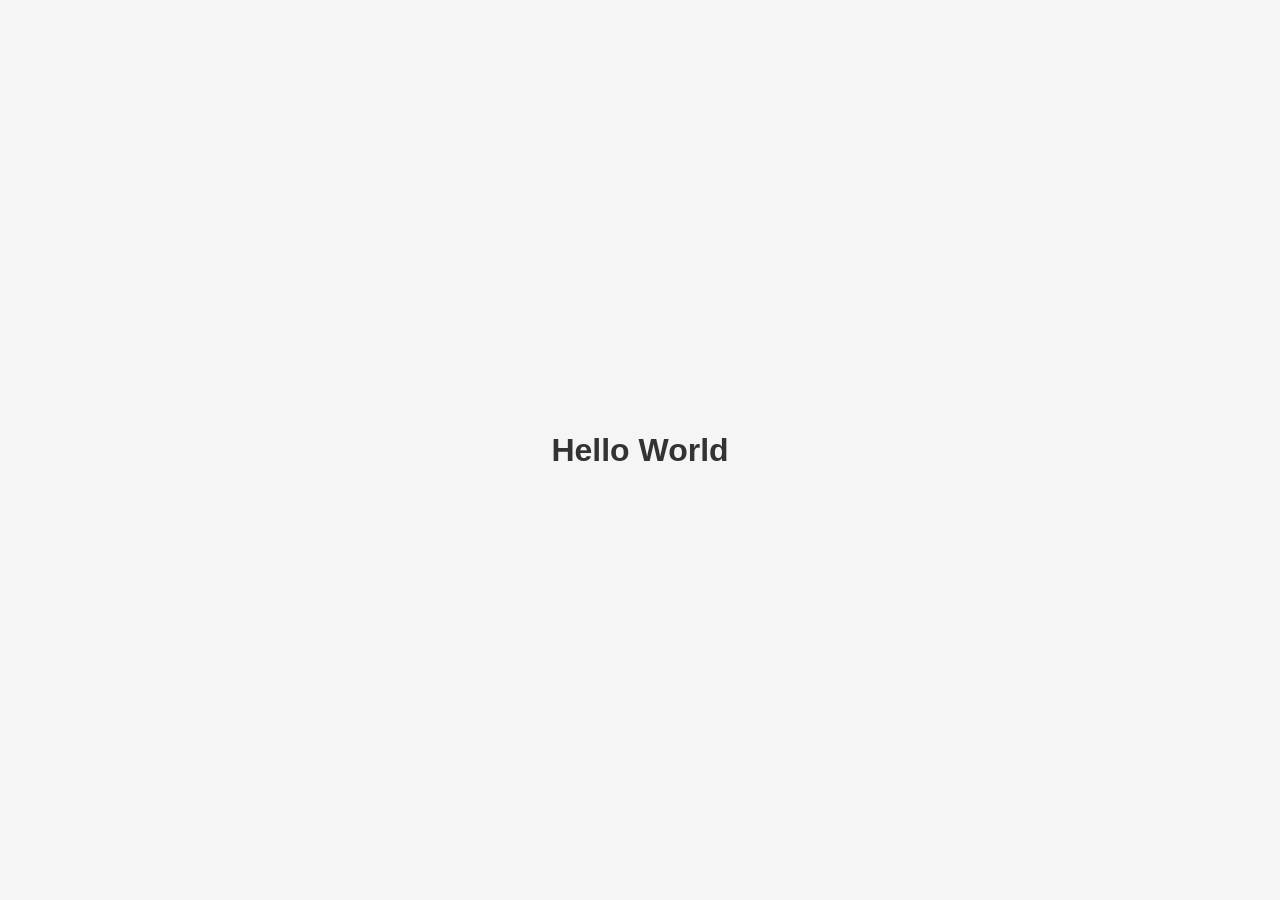
==== index.html @ 596d5c96 "Add initial HTML structure with Hello World" ====
<!DOCTYPE html>
<html lang="en">
<head>
    <meta charset="UTF-8">
    <meta name="viewport" content="width=device-width, initial-scale=1.0">
    <title>Hello World</title>
    <style>
        body {
            font-family: sans-serif;
            display: flex;
            justify-content: center;
            align-items: center;
            height: 100vh;
            margin: 0;
            background: #f5f5f5;
        }
        h1 {
            color: #333;
        }
    </style>
</head>
<body>
    <h1>Hello World</h1>
</body>
</html>
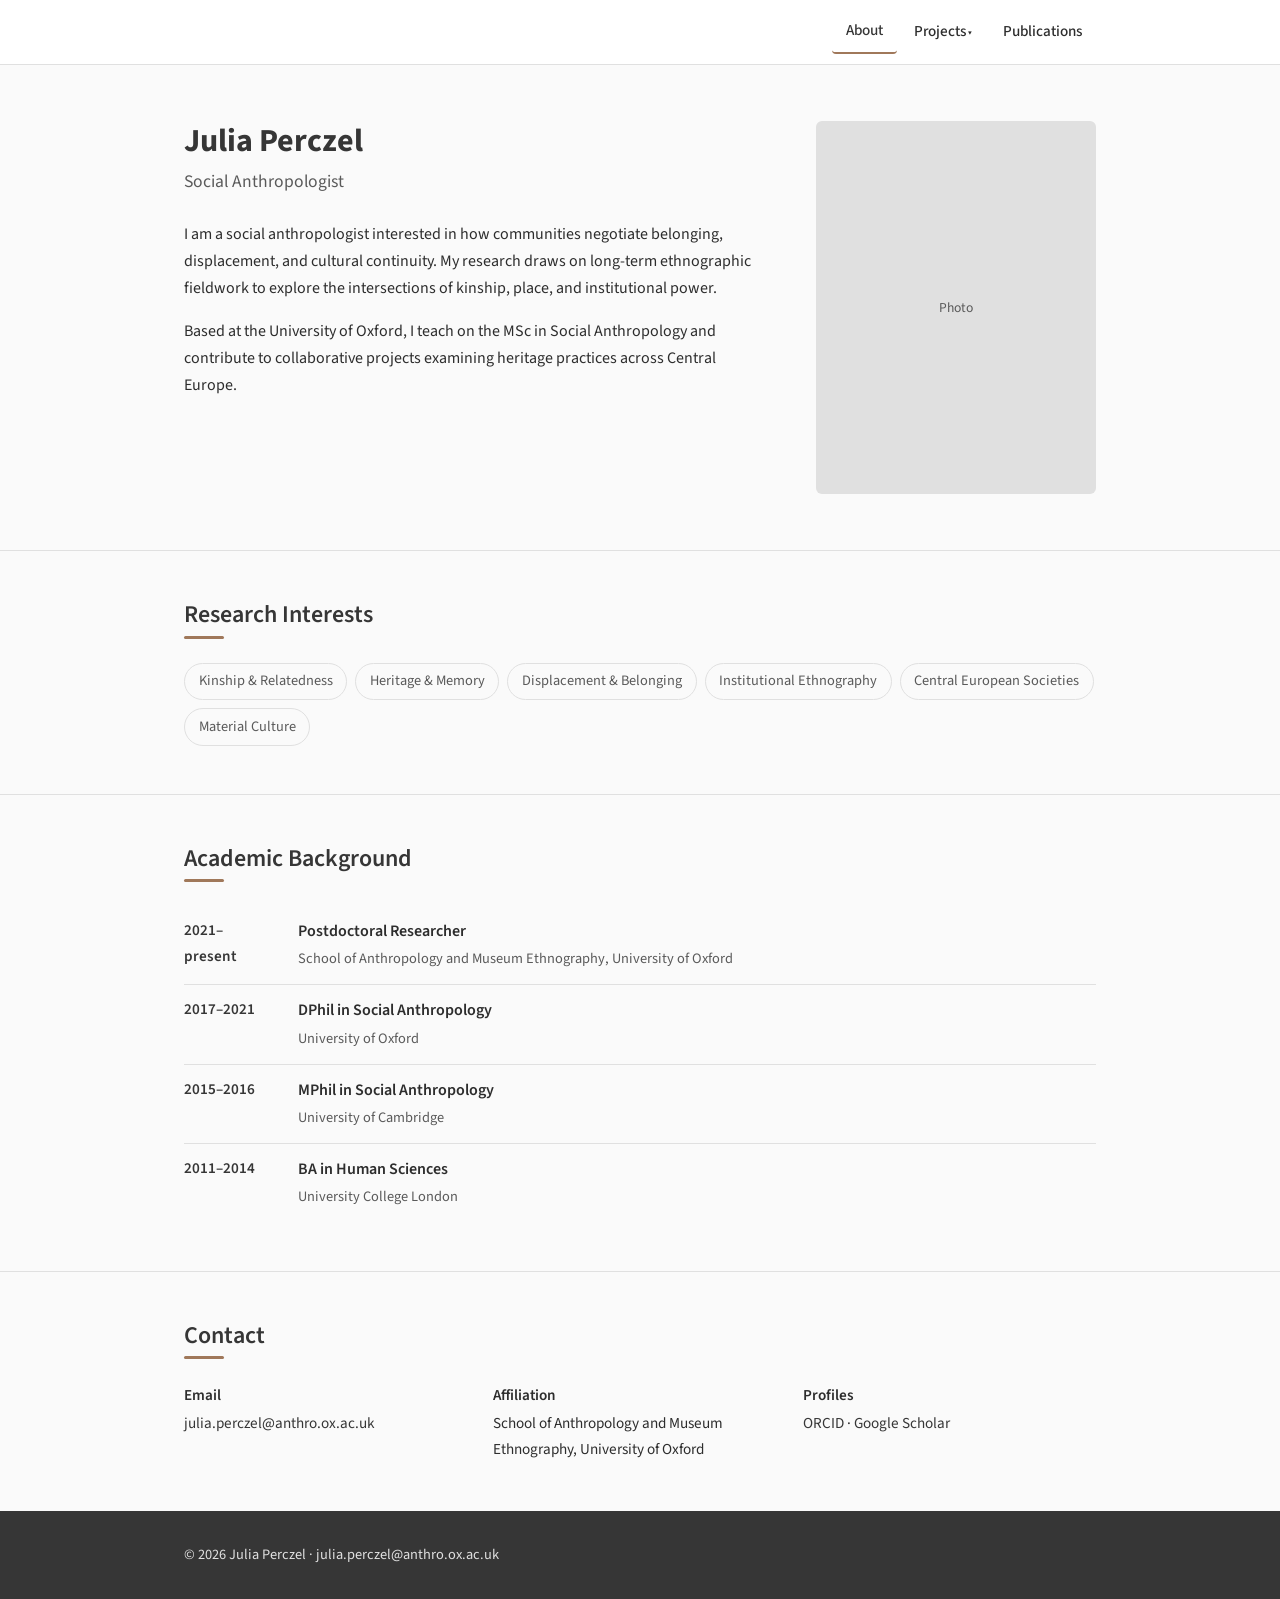
==== commit 2fcef612: "Initial site pages, styling, and placeholder content" ====
--- a/index.html
+++ b/index.html
@@ -1,25 +1,149 @@
 <!DOCTYPE html>
 <html lang="en">
 <head>
-    <meta charset="UTF-8">
-    <meta name="viewport" content="width=device-width, initial-scale=1.0">
-    <title>Hello World</title>
-    <style>
-        body {
-            font-family: sans-serif;
-            display: flex;
-            justify-content: center;
-            align-items: center;
-            height: 100vh;
-            margin: 0;
-            background: #f5f5f5;
-        }
-        h1 {
-            color: #333;
-        }
-    </style>
+  <meta charset="UTF-8">
+  <meta name="viewport" content="width=device-width, initial-scale=1.0">
+  <title>Julia Perczel — Anthropologist</title>
+  <link rel="preconnect" href="https://fonts.googleapis.com">
+  <link rel="preconnect" href="https://fonts.gstatic.com" crossorigin>
+  <link href="https://fonts.googleapis.com/css2?family=Source+Sans+3:wght@400;500;600;700&display=swap" rel="stylesheet">
+  <link rel="stylesheet" href="css/style.css">
 </head>
 <body>
-    <h1>Hello World</h1>
+
+  <!-- Header -->
+  <header class="site-header">
+    <div class="container">
+      <button class="menu-toggle" aria-label="Toggle navigation" aria-expanded="false">
+        <span></span><span></span><span></span>
+      </button>
+      <nav>
+        <ul class="nav-list" id="nav-list">
+          <li><a href="index.html" class="active">About</a></li>
+          <li class="dropdown">
+            <a href="#" class="dropdown-toggle">Projects</a>
+            <ul class="dropdown-menu">
+              <li><a href="project-i.html">Project I</a></li>
+              <li><a href="project-ii.html">Project II</a></li>
+            </ul>
+          </li>
+          <li><a href="publications.html">Publications</a></li>
+        </ul>
+      </nav>
+    </div>
+  </header>
+
+  <main>
+    <!-- Hero -->
+    <section class="hero">
+      <div class="container">
+        <div class="hero-grid">
+          <div>
+            <h1>Julia Perczel</h1>
+            <p class="subtitle">Social Anthropologist</p>
+            <p>I am a social anthropologist interested in how communities negotiate belonging, displacement, and cultural continuity. My research draws on long-term ethnographic fieldwork to explore the intersections of kinship, place, and institutional power.</p>
+            <p>Based at the University of Oxford, I teach on the MSc in Social Anthropology and contribute to collaborative projects examining heritage practices across Central Europe.</p>
+          </div>
+          <div>
+            <div class="headshot-placeholder">Photo</div>
+          </div>
+        </div>
+      </div>
+    </section>
+
+    <!-- Research Interests -->
+    <section>
+      <div class="container">
+        <h2 class="section-heading">Research Interests</h2>
+        <ul class="interests-list">
+          <li>Kinship &amp; Relatedness</li>
+          <li>Heritage &amp; Memory</li>
+          <li>Displacement &amp; Belonging</li>
+          <li>Institutional Ethnography</li>
+          <li>Central European Societies</li>
+          <li>Material Culture</li>
+        </ul>
+      </div>
+    </section>
+
+    <!-- Academic Background -->
+    <section>
+      <div class="container">
+        <h2 class="section-heading">Academic Background</h2>
+        <div class="timeline">
+          <div class="timeline-entry">
+            <div class="timeline-year">2021–present</div>
+            <div class="timeline-desc">
+              <strong>Postdoctoral Researcher</strong>
+              <span>School of Anthropology and Museum Ethnography, University of Oxford</span>
+            </div>
+          </div>
+          <div class="timeline-entry">
+            <div class="timeline-year">2017–2021</div>
+            <div class="timeline-desc">
+              <strong>DPhil in Social Anthropology</strong>
+              <span>University of Oxford</span>
+            </div>
+          </div>
+          <div class="timeline-entry">
+            <div class="timeline-year">2015–2016</div>
+            <div class="timeline-desc">
+              <strong>MPhil in Social Anthropology</strong>
+              <span>University of Cambridge</span>
+            </div>
+          </div>
+          <div class="timeline-entry">
+            <div class="timeline-year">2011–2014</div>
+            <div class="timeline-desc">
+              <strong>BA in Human Sciences</strong>
+              <span>University College London</span>
+            </div>
+          </div>
+        </div>
+      </div>
+    </section>
+
+    <!-- Contact -->
+    <section>
+      <div class="container">
+        <h2 class="section-heading">Contact</h2>
+        <div class="contact-grid">
+          <div class="contact-item">
+            <strong>Email</strong>
+            <a href="mailto:julia.perczel@anthro.ox.ac.uk">julia.perczel@anthro.ox.ac.uk</a>
+          </div>
+          <div class="contact-item">
+            <strong>Affiliation</strong>
+            School of Anthropology and Museum Ethnography, University of Oxford
+          </div>
+          <div class="contact-item">
+            <strong>Profiles</strong>
+            <a href="#">ORCID</a> · <a href="#">Google Scholar</a>
+          </div>
+        </div>
+      </div>
+    </section>
+  </main>
+
+  <!-- Footer -->
+  <footer class="site-footer">
+    <div class="container">
+      <div class="footer-inner">
+        <span>&copy; 2026 Julia Perczel · <a href="mailto:julia.perczel@anthro.ox.ac.uk">julia.perczel@anthro.ox.ac.uk</a></span>
+      </div>
+    </div>
+  </footer>
+
+  <script>
+    (function () {
+      var btn = document.querySelector('.menu-toggle');
+      var nav = document.getElementById('nav-list');
+      btn.addEventListener('click', function () {
+        var open = nav.classList.toggle('open');
+        btn.setAttribute('aria-expanded', open);
+      });
+    })();
+  </script>
+
 </body>
 </html>
--- a/css/style.css
+++ b/css/style.css
@@ -0,0 +1,467 @@
+/* ── Custom Properties ── */
+:root {
+  --primary: #363636;
+  --primary-hover: #555555;
+  --accent: #A0785A;
+  --bg: #FAFAFA;
+  --surface: #FFFFFF;
+  --text: #2D2D2D;
+  --text-secondary: #5A5A5A;
+  --border: #E0E0E0;
+  --max-width: 960px;
+}
+
+/* ── Reset ── */
+*, *::before, *::after {
+  box-sizing: border-box;
+  margin: 0;
+  padding: 0;
+}
+
+/* ── Typography ── */
+html {
+  font-size: 16px;
+  scroll-behavior: smooth;
+}
+
+body {
+  font-family: 'Source Sans 3', 'Source Sans Pro', -apple-system, BlinkMacSystemFont, 'Segoe UI', Roboto, sans-serif;
+  font-weight: 400;
+  line-height: 1.7;
+  color: var(--text);
+  background: var(--bg);
+  min-height: 100vh;
+  display: flex;
+  flex-direction: column;
+}
+
+h1, h2, h3 {
+  line-height: 1.3;
+  color: var(--primary);
+}
+
+h1 { font-size: 2rem; font-weight: 700; }
+h2 { font-size: 1.5rem; font-weight: 600; margin-bottom: 1rem; }
+h3 { font-size: 1.15rem; font-weight: 600; }
+
+p { margin-bottom: 1rem; }
+
+a {
+  color: var(--primary);
+  text-decoration: none;
+  transition: color 0.2s;
+}
+
+a:hover { color: var(--primary-hover); }
+
+/* ── Layout ── */
+.container {
+  max-width: var(--max-width);
+  margin: 0 auto;
+  padding: 0 1.5rem;
+  width: 100%;
+}
+
+main {
+  flex: 1;
+}
+
+section {
+  padding: 3rem 0;
+}
+
+section + section {
+  border-top: 1px solid var(--border);
+}
+
+/* ── Header / Navbar ── */
+.site-header {
+  position: sticky;
+  top: 0;
+  z-index: 100;
+  background: var(--surface);
+  border-bottom: 1px solid var(--border);
+}
+
+.site-header .container {
+  display: flex;
+  align-items: center;
+  justify-content: space-between;
+  gap: 2rem;
+  height: 64px;
+}
+
+.site-title {
+  font-size: 1.15rem;
+  font-weight: 700;
+  color: var(--primary);
+  text-decoration: none;
+}
+
+.site-title:hover { color: var(--primary-hover); }
+
+.site-header nav {
+  margin-left: auto;
+}
+
+.nav-list {
+  list-style: none;
+  display: flex;
+  align-items: center;
+  gap: 0.25rem;
+}
+
+.nav-list a {
+  display: block;
+  padding: 0.5rem 0.85rem;
+  font-weight: 500;
+  font-size: 0.95rem;
+  color: var(--text);
+  border-radius: 4px;
+  transition: background 0.2s, color 0.2s;
+}
+
+.nav-list a:hover,
+.nav-list a:focus {
+  background: var(--bg);
+  color: var(--primary);
+}
+
+.nav-list a.active {
+  color: var(--primary);
+  border-bottom: 2px solid var(--accent);
+}
+
+/* Dropdown */
+.dropdown {
+  position: relative;
+}
+
+.dropdown-toggle {
+  cursor: pointer;
+}
+
+.dropdown-toggle::after {
+  content: ' \25BE';
+  font-size: 0.75rem;
+}
+
+.dropdown-menu {
+  display: none;
+  position: absolute;
+  top: 100%;
+  left: 0;
+  background: var(--surface);
+  border: 1px solid var(--border);
+  border-radius: 4px;
+  min-width: 180px;
+  box-shadow: 0 4px 12px rgba(0,0,0,0.08);
+  list-style: none;
+  padding: 0.35rem 0;
+  z-index: 200;
+}
+
+.dropdown-menu a {
+  padding: 0.45rem 1rem;
+  font-size: 0.9rem;
+}
+
+.dropdown:hover .dropdown-menu,
+.dropdown:focus-within .dropdown-menu {
+  display: block;
+}
+
+/* Hamburger */
+.menu-toggle {
+  display: none;
+  background: none;
+  border: none;
+  cursor: pointer;
+  padding: 0.5rem;
+}
+
+.menu-toggle span {
+  display: block;
+  width: 22px;
+  height: 2px;
+  background: var(--primary);
+  margin: 5px 0;
+  transition: transform 0.2s, opacity 0.2s;
+}
+
+/* ── Footer ── */
+.site-footer {
+  background: var(--primary);
+  color: #E0E0E0;
+  padding: 2rem 0;
+  font-size: 0.9rem;
+  margin-top: auto;
+}
+
+.site-footer a {
+  color: #E0E0E0;
+}
+
+.site-footer a:hover {
+  color: var(--accent);
+}
+
+.footer-inner {
+  display: flex;
+  justify-content: space-between;
+  align-items: center;
+  flex-wrap: wrap;
+  gap: 0.5rem;
+}
+
+/* ── Hero ── */
+.hero {
+  padding: 3.5rem 0;
+}
+
+.hero-grid {
+  display: grid;
+  grid-template-columns: 1fr 280px;
+  gap: 3rem;
+  align-items: start;
+}
+
+.hero h1 {
+  margin-bottom: 0.25rem;
+}
+
+.hero .subtitle {
+  font-size: 1.1rem;
+  color: var(--text-secondary);
+  margin-bottom: 1.5rem;
+}
+
+.headshot-placeholder {
+  width: 100%;
+  aspect-ratio: 3 / 4;
+  background: var(--border);
+  border-radius: 6px;
+  display: flex;
+  align-items: center;
+  justify-content: center;
+  color: var(--text-secondary);
+  font-size: 0.85rem;
+}
+
+/* ── Section heading underline ── */
+.section-heading {
+  position: relative;
+  padding-bottom: 0.5rem;
+  margin-bottom: 1.5rem;
+}
+
+.section-heading::after {
+  content: '';
+  position: absolute;
+  left: 0;
+  bottom: 0;
+  width: 40px;
+  height: 3px;
+  background: var(--accent);
+  border-radius: 2px;
+}
+
+/* ── Research Interests ── */
+.interests-list {
+  list-style: none;
+  display: flex;
+  flex-wrap: wrap;
+  gap: 0.5rem;
+}
+
+.interests-list li {
+  background: var(--bg);
+  border: 1px solid var(--border);
+  padding: 0.35rem 0.85rem;
+  border-radius: 20px;
+  font-size: 0.9rem;
+  color: var(--text-secondary);
+}
+
+/* ── CV Timeline ── */
+.timeline-entry {
+  display: flex;
+  gap: 1.5rem;
+  padding: 0.75rem 0;
+}
+
+.timeline-entry + .timeline-entry {
+  border-top: 1px solid var(--border);
+}
+
+.timeline-year {
+  flex: 0 0 90px;
+  font-weight: 600;
+  color: var(--primary);
+  font-size: 0.95rem;
+}
+
+.timeline-desc {
+  flex: 1;
+}
+
+.timeline-desc strong {
+  display: block;
+  font-weight: 600;
+}
+
+.timeline-desc span {
+  color: var(--text-secondary);
+  font-size: 0.9rem;
+}
+
+/* ── Contact ── */
+.contact-grid {
+  display: grid;
+  grid-template-columns: repeat(auto-fit, minmax(200px, 1fr));
+  gap: 1rem;
+}
+
+.contact-item {
+  font-size: 0.95rem;
+}
+
+.contact-item strong {
+  display: block;
+  font-weight: 600;
+  margin-bottom: 0.15rem;
+}
+
+/* ── Project Pages ── */
+.page-header {
+  padding: 3rem 0 1.5rem;
+}
+
+.page-header h1 {
+  margin-bottom: 0.25rem;
+}
+
+.page-header .subtitle {
+  color: var(--text-secondary);
+  font-size: 1.1rem;
+}
+
+.detail-cards {
+  display: grid;
+  grid-template-columns: repeat(auto-fit, minmax(200px, 1fr));
+  gap: 1rem;
+  margin: 2rem 0;
+}
+
+.detail-card {
+  background: var(--surface);
+  border: 1px solid var(--border);
+  border-radius: 6px;
+  padding: 1.25rem;
+}
+
+.detail-card strong {
+  display: block;
+  font-weight: 600;
+  color: var(--primary);
+  margin-bottom: 0.25rem;
+  font-size: 0.85rem;
+  text-transform: uppercase;
+  letter-spacing: 0.03em;
+}
+
+/* ── Publications ── */
+.pub-group + .pub-group {
+  margin-top: 2.5rem;
+}
+
+.pub-entry {
+  padding: 1rem 0;
+}
+
+.pub-entry + .pub-entry {
+  border-top: 1px solid var(--border);
+}
+
+.pub-entry .authors {
+  font-size: 0.95rem;
+  margin-bottom: 0.15rem;
+}
+
+.pub-entry .authors .highlight {
+  font-weight: 700;
+}
+
+.pub-entry .pub-title {
+  font-weight: 600;
+  margin-bottom: 0.15rem;
+}
+
+.pub-entry .pub-venue {
+  color: var(--text-secondary);
+  font-size: 0.9rem;
+  font-style: italic;
+}
+
+.pub-entry .pub-doi {
+  font-size: 0.85rem;
+  margin-top: 0.25rem;
+}
+
+.pub-entry .pub-doi a {
+  color: var(--primary);
+  text-decoration: underline;
+}
+
+/* ── Responsive ── */
+@media (max-width: 768px) {
+  .menu-toggle { display: block; margin-left: auto; }
+
+  .nav-list {
+    display: none;
+    flex-direction: column;
+    position: absolute;
+    top: 64px;
+    left: 0;
+    right: 0;
+    background: var(--surface);
+    border-bottom: 1px solid var(--border);
+    padding: 0.5rem 1rem;
+    box-shadow: 0 4px 12px rgba(0,0,0,0.06);
+    align-items: stretch;
+  }
+
+  .nav-list.open { display: flex; }
+
+  .nav-list a { padding: 0.6rem 0; }
+
+  .dropdown-menu {
+    position: static;
+    box-shadow: none;
+    border: none;
+    padding-left: 1rem;
+    display: block;
+  }
+
+  .dropdown-toggle::after { display: none; }
+
+  .hero-grid {
+    grid-template-columns: 1fr;
+  }
+
+  .headshot-placeholder {
+    max-width: 220px;
+  }
+
+  .timeline-entry {
+    flex-direction: column;
+    gap: 0.25rem;
+  }
+
+  .timeline-year { flex: none; }
+
+  .footer-inner {
+    flex-direction: column;
+    text-align: center;
+  }
+}
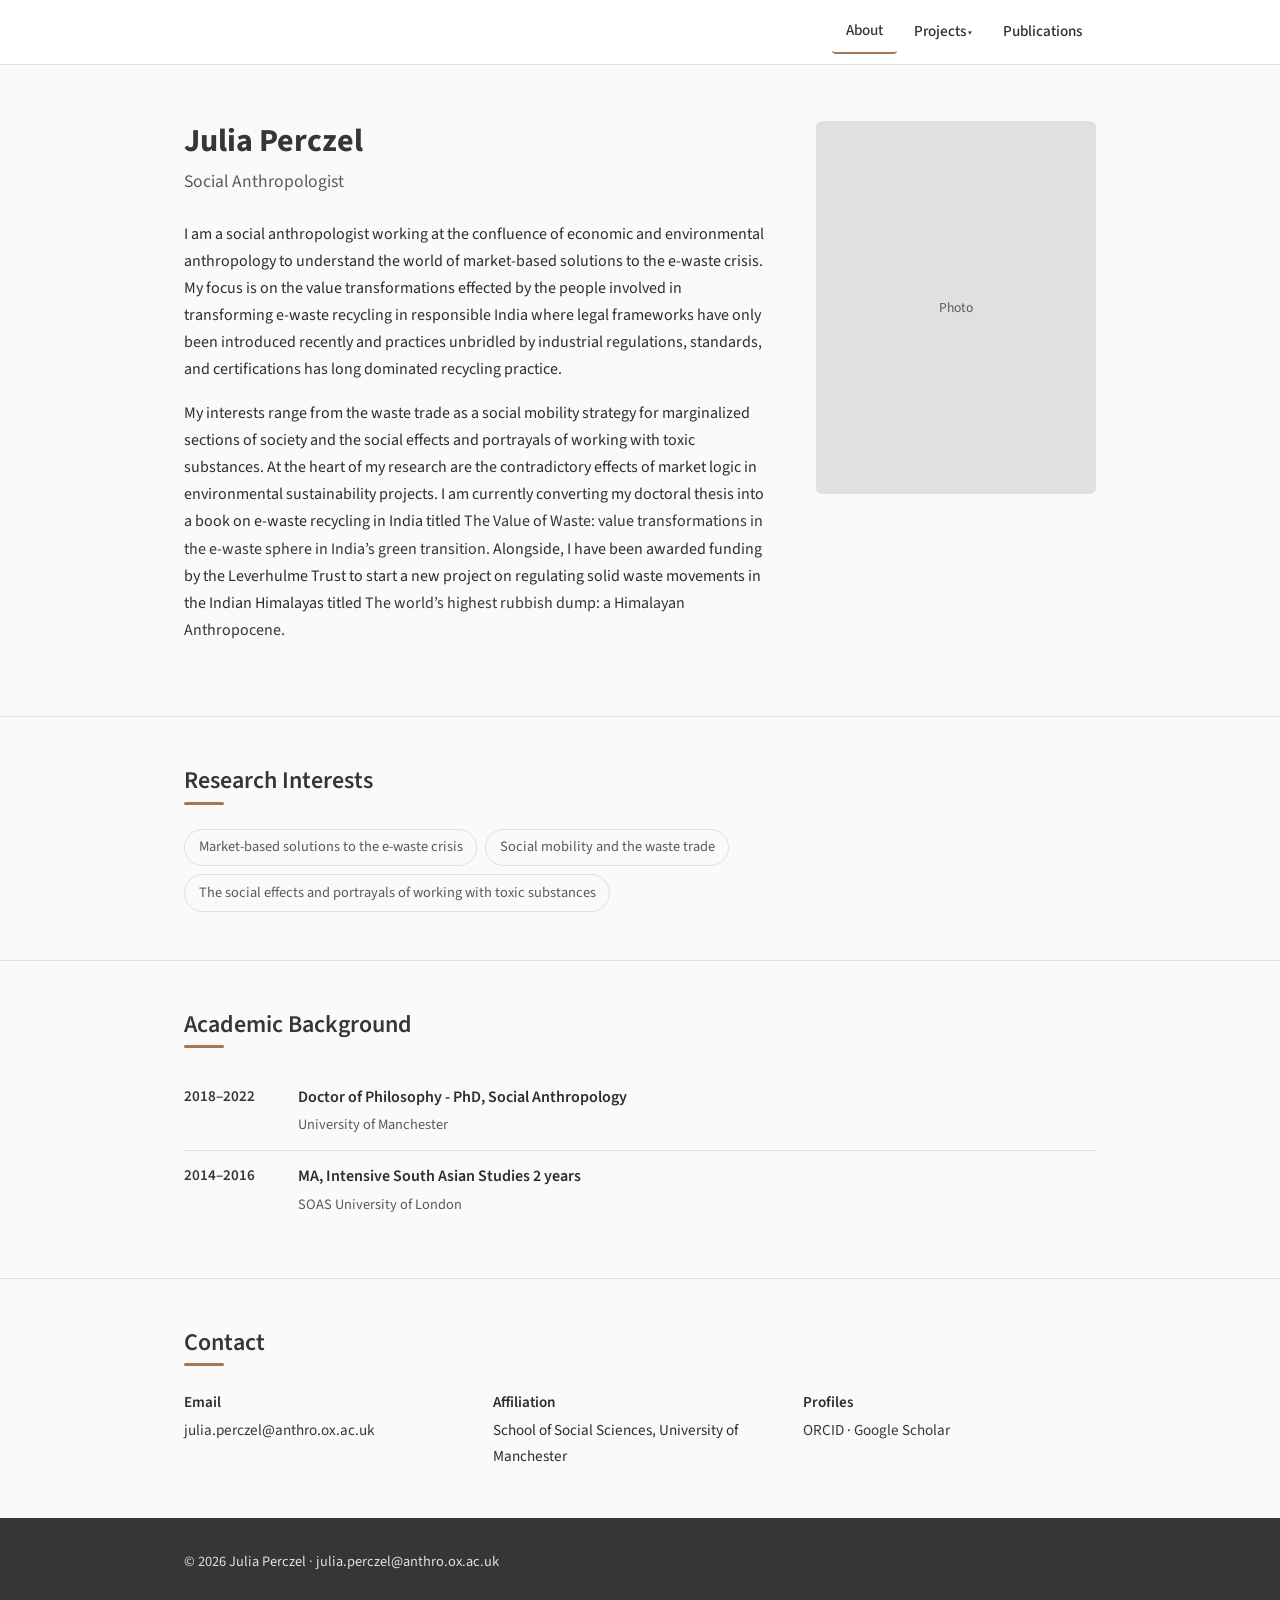
==== commit 973ff6fc: "Update bio details, add e-waste page" ====
--- a/index.html
+++ b/index.html
@@ -1,14 +1,17 @@
 <!DOCTYPE html>
 <html lang="en">
+
 <head>
   <meta charset="UTF-8">
   <meta name="viewport" content="width=device-width, initial-scale=1.0">
-  <title>Julia Perczel — Anthropologist</title>
+  <title>About — Julia Perczel</title>
   <link rel="preconnect" href="https://fonts.googleapis.com">
   <link rel="preconnect" href="https://fonts.gstatic.com" crossorigin>
-  <link href="https://fonts.googleapis.com/css2?family=Source+Sans+3:wght@400;500;600;700&display=swap" rel="stylesheet">
+  <link href="https://fonts.googleapis.com/css2?family=Source+Sans+3:wght@400;500;600;700&display=swap"
+    rel="stylesheet">
   <link rel="stylesheet" href="css/style.css">
 </head>
+
 <body>
 
   <!-- Header -->
@@ -23,8 +26,8 @@
           <li class="dropdown">
             <a href="#" class="dropdown-toggle">Projects</a>
             <ul class="dropdown-menu">
-              <li><a href="project-i.html">Project I</a></li>
-              <li><a href="project-ii.html">Project II</a></li>
+              <li><a href="e-waste.html">E-Waste</a></li>
+              <li><a href="himalayan-waste.html">Himalayan Waste</a></li>
             </ul>
           </li>
           <li><a href="publications.html">Publications</a></li>
@@ -41,8 +44,24 @@
           <div>
             <h1>Julia Perczel</h1>
             <p class="subtitle">Social Anthropologist</p>
-            <p>I am a social anthropologist interested in how communities negotiate belonging, displacement, and cultural continuity. My research draws on long-term ethnographic fieldwork to explore the intersections of kinship, place, and institutional power.</p>
-            <p>Based at the University of Oxford, I teach on the MSc in Social Anthropology and contribute to collaborative projects examining heritage practices across Central Europe.</p>
+            <p>I am a social anthropologist working at the confluence of economic and environmental anthropology to
+              understand the world of market-based solutions to the e-waste crisis. My focus is on the value
+              transformations effected by the people involved in transforming e-waste recycling in responsible India
+              where legal frameworks have only been introduced recently and practices unbridled by industrial
+              regulations, standards, and certifications has long dominated recycling practice.</p>
+            <p>My interests range from the waste trade as a social mobility
+              strategy for marginalized sections of society and the social
+              effects and portrayals of working with toxic substances. At the
+              heart of my research are the contradictory effects of market logic
+              in environmental sustainability projects. I am currently converting
+              my doctoral thesis into a book on e-waste recycling in India titled
+              <a href="e-waste.html">The Value of Waste: value transformations in the e-waste sphere
+                in India’s green transition</a>. Alongside, I have been awarded funding
+              by the Leverhulme Trust to start a new project on regulating solid
+              waste movements in the Indian Himalayas titled
+              <a href="himalayan-waste.html">The world’s highest rubbish dump:
+                a Himalayan Anthropocene</a>.
+            </p>
           </div>
           <div>
             <div class="headshot-placeholder">Photo</div>
@@ -56,12 +75,9 @@
       <div class="container">
         <h2 class="section-heading">Research Interests</h2>
         <ul class="interests-list">
-          <li>Kinship &amp; Relatedness</li>
-          <li>Heritage &amp; Memory</li>
-          <li>Displacement &amp; Belonging</li>
-          <li>Institutional Ethnography</li>
-          <li>Central European Societies</li>
-          <li>Material Culture</li>
+          <li>Market-based solutions to the e-waste crisis</li>
+          <li>Social mobility and the waste trade</li>
+          <li>The social effects and portrayals of working with toxic substances</li>
         </ul>
       </div>
     </section>
@@ -71,35 +87,22 @@
       <div class="container">
         <h2 class="section-heading">Academic Background</h2>
         <div class="timeline">
-          <div class="timeline-entry">
-            <div class="timeline-year">2021–present</div>
-            <div class="timeline-desc">
-              <strong>Postdoctoral Researcher</strong>
-              <span>School of Anthropology and Museum Ethnography, University of Oxford</span>
-            </div>
-          </div>
-          <div class="timeline-entry">
-            <div class="timeline-year">2017–2021</div>
-            <div class="timeline-desc">
-              <strong>DPhil in Social Anthropology</strong>
-              <span>University of Oxford</span>
-            </div>
-          </div>
-          <div class="timeline-entry">
-            <div class="timeline-year">2015–2016</div>
-            <div class="timeline-desc">
-              <strong>MPhil in Social Anthropology</strong>
-              <span>University of Cambridge</span>
-            </div>
-          </div>
-          <div class="timeline-entry">
-            <div class="timeline-year">2011–2014</div>
-            <div class="timeline-desc">
-              <strong>BA in Human Sciences</strong>
-              <span>University College London</span>
-            </div>
+        </div>
+        <div class="timeline-entry">
+          <div class="timeline-year">2018–2022</div>
+          <div class="timeline-desc">
+            <strong>Doctor of Philosophy - PhD, Social Anthropology</strong>
+            <span>University of Manchester</span>
           </div>
         </div>
+        <div class="timeline-entry">
+          <div class="timeline-year">2014–2016</div>
+          <div class="timeline-desc">
+            <strong>MA, Intensive South Asian Studies 2 years</strong>
+            <span>SOAS University of London</span>
+          </div>
+        </div>
+      </div>
       </div>
     </section>
 
@@ -114,11 +117,12 @@
           </div>
           <div class="contact-item">
             <strong>Affiliation</strong>
-            School of Anthropology and Museum Ethnography, University of Oxford
+            School of Social Sciences, University of Manchester
           </div>
           <div class="contact-item">
             <strong>Profiles</strong>
-            <a href="#">ORCID</a> · <a href="#">Google Scholar</a>
+            <a href="https://orcid.org/0000-0003-0117-3803">ORCID</a> · <a
+              href="https://scholar.google.com/citations?user=1sy3N78AAAAJ&hl=en&oi=ao">Google Scholar</a>
           </div>
         </div>
       </div>
@@ -129,7 +133,8 @@
   <footer class="site-footer">
     <div class="container">
       <div class="footer-inner">
-        <span>&copy; 2026 Julia Perczel · <a href="mailto:julia.perczel@anthro.ox.ac.uk">julia.perczel@anthro.ox.ac.uk</a></span>
+        <span>&copy; 2026 Julia Perczel · <a
+            href="mailto:julia.perczel@anthro.ox.ac.uk">julia.perczel@anthro.ox.ac.uk</a></span>
       </div>
     </div>
   </footer>
@@ -146,4 +151,5 @@
   </script>
 
 </body>
-</html>
+
+</html>
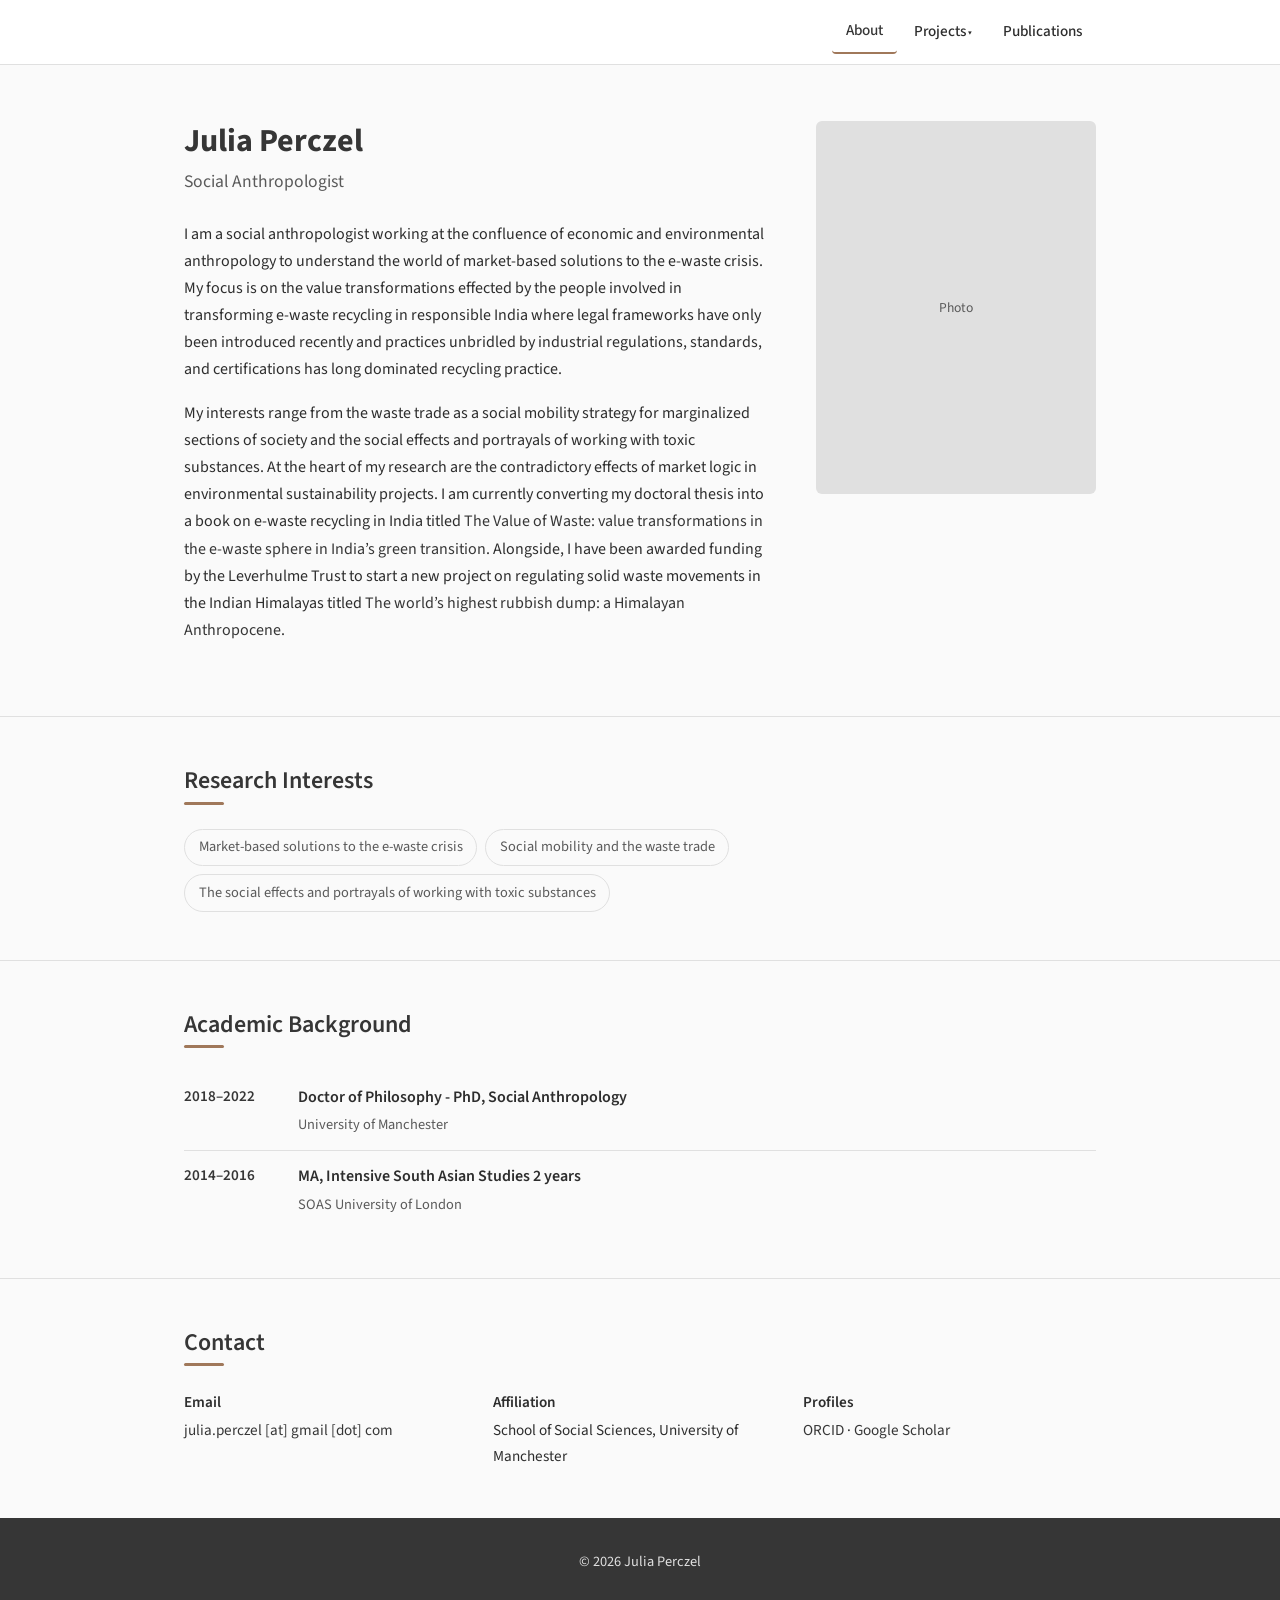
==== commit f0e35d1e: "add real publications and contact details" ====
--- a/index.html
+++ b/index.html
@@ -113,7 +113,7 @@
         <div class="contact-grid">
           <div class="contact-item">
             <strong>Email</strong>
-            <a href="mailto:julia.perczel@anthro.ox.ac.uk">julia.perczel@anthro.ox.ac.uk</a>
+            <a href="mailto:julia.perczel [at] gmail [dot] com">julia.perczel [at] gmail [dot] com</a>
           </div>
           <div class="contact-item">
             <strong>Affiliation</strong>
@@ -133,8 +133,7 @@
   <footer class="site-footer">
     <div class="container">
       <div class="footer-inner">
-        <span>&copy; 2026 Julia Perczel · <a
-            href="mailto:julia.perczel@anthro.ox.ac.uk">julia.perczel@anthro.ox.ac.uk</a></span>
+        <span>&copy; 2026 Julia Perczel</span>
       </div>
     </div>
   </footer>
--- a/css/style.css
+++ b/css/style.css
@@ -12,7 +12,9 @@
 }
 
 /* ── Reset ── */
-*, *::before, *::after {
+*,
+*::before,
+*::after {
   box-sizing: border-box;
   margin: 0;
   padding: 0;
@@ -35,16 +37,32 @@
   flex-direction: column;
 }
 
-h1, h2, h3 {
+h1,
+h2,
+h3 {
   line-height: 1.3;
   color: var(--primary);
 }
 
-h1 { font-size: 2rem; font-weight: 700; }
-h2 { font-size: 1.5rem; font-weight: 600; margin-bottom: 1rem; }
-h3 { font-size: 1.15rem; font-weight: 600; }
-
-p { margin-bottom: 1rem; }
+h1 {
+  font-size: 2rem;
+  font-weight: 700;
+}
+
+h2 {
+  font-size: 1.5rem;
+  font-weight: 600;
+  margin-bottom: 1rem;
+}
+
+h3 {
+  font-size: 1.15rem;
+  font-weight: 600;
+}
+
+p {
+  margin-bottom: 1rem;
+}
 
 a {
   color: var(--primary);
@@ -52,7 +70,9 @@
   transition: color 0.2s;
 }
 
-a:hover { color: var(--primary-hover); }
+a:hover {
+  color: var(--primary-hover);
+}
 
 /* ── Layout ── */
 .container {
@@ -70,7 +90,7 @@
   padding: 3rem 0;
 }
 
-section + section {
+section+section {
   border-top: 1px solid var(--border);
 }
 
@@ -98,7 +118,9 @@
   text-decoration: none;
 }
 
-.site-title:hover { color: var(--primary-hover); }
+.site-title:hover {
+  color: var(--primary-hover);
+}
 
 .site-header nav {
   margin-left: auto;
@@ -155,7 +177,7 @@
   border: 1px solid var(--border);
   border-radius: 4px;
   min-width: 180px;
-  box-shadow: 0 4px 12px rgba(0,0,0,0.08);
+  box-shadow: 0 4px 12px rgba(0, 0, 0, 0.08);
   list-style: none;
   padding: 0.35rem 0;
   z-index: 200;
@@ -196,10 +218,12 @@
   padding: 2rem 0;
   font-size: 0.9rem;
   margin-top: auto;
+  align-items: center;
+  text-align: center;
 }
 
 .site-footer a {
-  color: #E0E0E0;
+  color: #e0e0e0;
 }
 
 .site-footer a:hover {
@@ -208,8 +232,7 @@
 
 .footer-inner {
   display: flex;
-  justify-content: space-between;
-  align-items: center;
+  justify-content: space-around;
   flex-wrap: wrap;
   gap: 0.5rem;
 }
@@ -290,7 +313,7 @@
   padding: 0.75rem 0;
 }
 
-.timeline-entry + .timeline-entry {
+.timeline-entry+.timeline-entry {
   border-top: 1px solid var(--border);
 }
 
@@ -371,7 +394,7 @@
 }
 
 /* ── Publications ── */
-.pub-group + .pub-group {
+.pub-group+.pub-group {
   margin-top: 2.5rem;
 }
 
@@ -379,7 +402,7 @@
   padding: 1rem 0;
 }
 
-.pub-entry + .pub-entry {
+.pub-entry+.pub-entry {
   border-top: 1px solid var(--border);
 }
 
@@ -415,7 +438,10 @@
 
 /* ── Responsive ── */
 @media (max-width: 768px) {
-  .menu-toggle { display: block; margin-left: auto; }
+  .menu-toggle {
+    display: block;
+    margin-left: auto;
+  }
 
   .nav-list {
     display: none;
@@ -427,13 +453,17 @@
     background: var(--surface);
     border-bottom: 1px solid var(--border);
     padding: 0.5rem 1rem;
-    box-shadow: 0 4px 12px rgba(0,0,0,0.06);
+    box-shadow: 0 4px 12px rgba(0, 0, 0, 0.06);
     align-items: stretch;
   }
 
-  .nav-list.open { display: flex; }
-
-  .nav-list a { padding: 0.6rem 0; }
+  .nav-list.open {
+    display: flex;
+  }
+
+  .nav-list a {
+    padding: 0.6rem 0;
+  }
 
   .dropdown-menu {
     position: static;
@@ -443,7 +473,9 @@
     display: block;
   }
 
-  .dropdown-toggle::after { display: none; }
+  .dropdown-toggle::after {
+    display: none;
+  }
 
   .hero-grid {
     grid-template-columns: 1fr;
@@ -458,10 +490,12 @@
     gap: 0.25rem;
   }
 
-  .timeline-year { flex: none; }
+  .timeline-year {
+    flex: none;
+  }
 
   .footer-inner {
     flex-direction: column;
     text-align: center;
   }
-}
+}
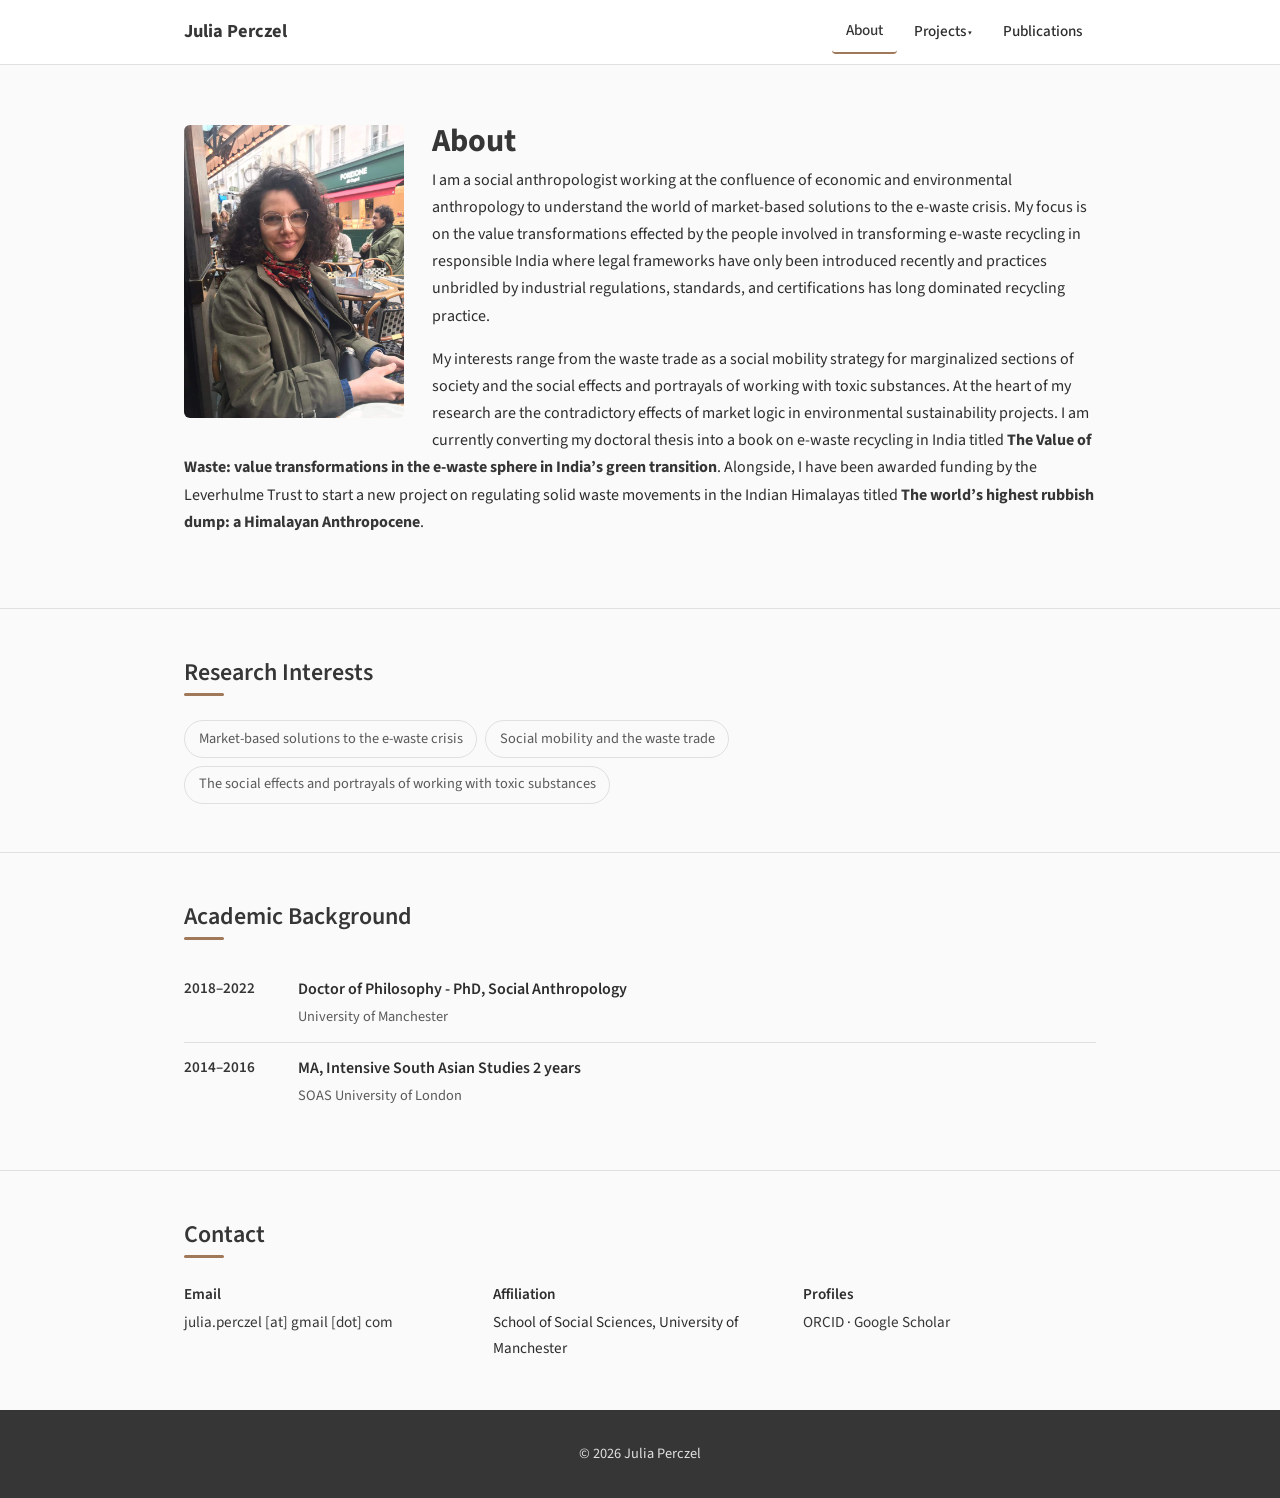
==== commit 64562f29: "add images" ====
--- a/index.html
+++ b/index.html
@@ -17,6 +17,7 @@
   <!-- Header -->
   <header class="site-header">
     <div class="container">
+      <a href="index.html" class="site-title">Julia Perczel</a>
       <button class="menu-toggle" aria-label="Toggle navigation" aria-expanded="false">
         <span></span><span></span><span></span>
       </button>
@@ -37,36 +38,38 @@
   </header>
 
   <main>
+    <!-- <section class="page-header">
+      <div class="container">
+        <h1>Julia Perczel</h1>
+        <p class="subtitle">Social Anthropologist</p>
+      </div> -->
+
+    </section>
     <!-- Hero -->
     <section class="hero">
       <div class="container">
-        <div class="hero-grid">
-          <div>
-            <h1>Julia Perczel</h1>
-            <p class="subtitle">Social Anthropologist</p>
-            <p>I am a social anthropologist working at the confluence of economic and environmental anthropology to
-              understand the world of market-based solutions to the e-waste crisis. My focus is on the value
-              transformations effected by the people involved in transforming e-waste recycling in responsible India
-              where legal frameworks have only been introduced recently and practices unbridled by industrial
-              regulations, standards, and certifications has long dominated recycling practice.</p>
-            <p>My interests range from the waste trade as a social mobility
-              strategy for marginalized sections of society and the social
-              effects and portrayals of working with toxic substances. At the
-              heart of my research are the contradictory effects of market logic
-              in environmental sustainability projects. I am currently converting
-              my doctoral thesis into a book on e-waste recycling in India titled
-              <a href="e-waste.html">The Value of Waste: value transformations in the e-waste sphere
-                in India’s green transition</a>. Alongside, I have been awarded funding
-              by the Leverhulme Trust to start a new project on regulating solid
-              waste movements in the Indian Himalayas titled
-              <a href="himalayan-waste.html">The world’s highest rubbish dump:
-                a Himalayan Anthropocene</a>.
-            </p>
-          </div>
-          <div>
-            <div class="headshot-placeholder">Photo</div>
-          </div>
-        </div>
+
+        <img src="images/profile.JPG" alt="Julia Perczel" class="profile-image">
+        <h1>About</h1>
+        <!-- <p class="subtitle">Social Anthropologist</p> -->
+        <p>I am a social anthropologist working at the confluence of economic and environmental anthropology to
+          understand the world of market-based solutions to the e-waste crisis. My focus is on the value
+          transformations effected by the people involved in transforming e-waste recycling in responsible India
+          where legal frameworks have only been introduced recently and practices unbridled by industrial
+          regulations, standards, and certifications has long dominated recycling practice.</p>
+        <p>My interests range from the waste trade as a social mobility
+          strategy for marginalized sections of society and the social
+          effects and portrayals of working with toxic substances. At the
+          heart of my research are the contradictory effects of market logic
+          in environmental sustainability projects. I am currently converting
+          my doctoral thesis into a book on e-waste recycling in India titled
+          <a href="e-waste.html"><strong>The Value of Waste: value transformations in the e-waste sphere
+              in India’s green transition</strong></a>. Alongside, I have been awarded funding
+          by the Leverhulme Trust to start a new project on regulating solid
+          waste movements in the Indian Himalayas titled
+          <a href="himalayan-waste.html"><strong>The world’s highest rubbish dump:
+              a Himalayan Anthropocene</strong></a>.
+        </p>
       </div>
     </section>
 
--- a/css/style.css
+++ b/css/style.css
@@ -242,11 +242,8 @@
   padding: 3.5rem 0;
 }
 
-.hero-grid {
-  display: grid;
-  grid-template-columns: 1fr 280px;
-  gap: 3rem;
-  align-items: start;
+.hero .container {
+  display: flow-root;
 }
 
 .hero h1 {
@@ -259,16 +256,47 @@
   margin-bottom: 1.5rem;
 }
 
-.headshot-placeholder {
+.profile-image {
+  float: left;
+  width: 220px;
+  aspect-ratio: 3 / 4;
+  margin: 0.25rem 1.75rem 1rem 0;
+  border-radius: 6px;
+  object-fit: cover;
+  display: block;
+}
+
+.project-hero-image {
+  padding: 1.5rem 0 0;
+}
+
+.project-hero-image+section {
+  border-top: none;
+}
+
+.project-hero {
   width: 100%;
-  aspect-ratio: 3 / 4;
-  background: var(--border);
+  aspect-ratio: 21 / 9;
   border-radius: 6px;
-  display: flex;
-  align-items: center;
-  justify-content: center;
-  color: var(--text-secondary);
-  font-size: 0.85rem;
+  object-fit: cover;
+  display: block;
+}
+
+.hero-credit {
+  margin-top: 0.5rem;
+  margin-bottom: 0;
+  font-size: 0.8rem;
+  font-style: italic;
+  color: var(--text-secondary);
+  text-align: right;
+}
+
+.hero-credit a {
+  color: var(--text-secondary);
+}
+
+.hero-credit a:hover {
+  color: var(--primary);
 }
 
 /* ── Section heading underline ── */
@@ -477,12 +505,13 @@
     display: none;
   }
 
-  .hero-grid {
-    grid-template-columns: 1fr;
-  }
-
-  .headshot-placeholder {
-    max-width: 220px;
+  .profile-image {
+    width: 140px;
+    margin: 0.25rem 1rem 0.75rem 0;
+  }
+
+  .project-hero {
+    aspect-ratio: 16 / 9;
   }
 
   .timeline-entry {
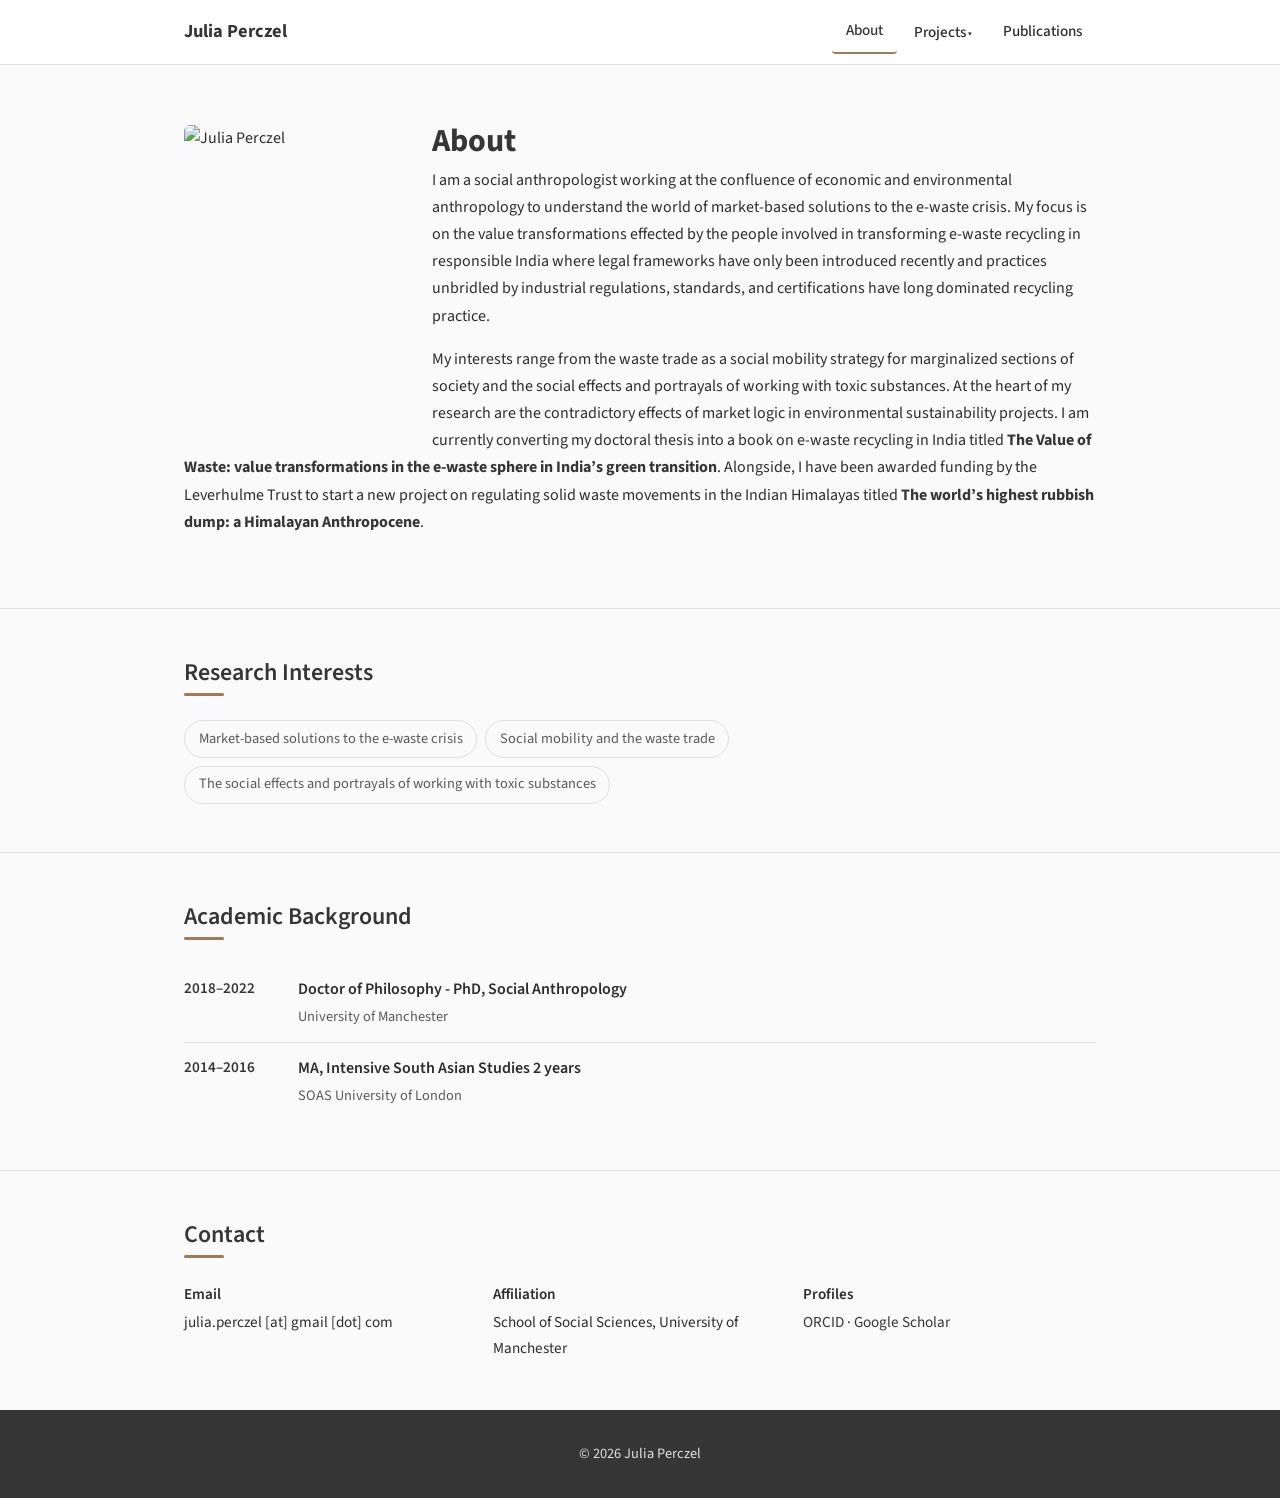
==== commit 9b67f693: "clean up dropdown menu" ====
--- a/index.html
+++ b/index.html
@@ -5,6 +5,11 @@
   <meta charset="UTF-8">
   <meta name="viewport" content="width=device-width, initial-scale=1.0">
   <title>About — Julia Perczel</title>
+  <meta name="description" content="Julia Perczel — social anthropologist researching market-based solutions to the e-waste crisis and waste in the Indian Himalayas.">
+  <meta property="og:title" content="Julia Perczel — Social Anthropologist">
+  <meta property="og:description" content="Social anthropologist researching market-based solutions to the e-waste crisis and waste in the Indian Himalayas.">
+  <meta property="og:type" content="website">
+  <link rel="icon" href="data:image/svg+xml,<svg xmlns='http://www.w3.org/2000/svg' viewBox='0 0 64 64'><rect width='64' height='64' rx='10' fill='%23363636'/><text x='32' y='44' font-family='sans-serif' font-size='34' font-weight='700' fill='%23ffffff' text-anchor='middle'>JP</text></svg>">
   <link rel="preconnect" href="https://fonts.googleapis.com">
   <link rel="preconnect" href="https://fonts.gstatic.com" crossorigin>
   <link href="https://fonts.googleapis.com/css2?family=Source+Sans+3:wght@400;500;600;700&display=swap"
@@ -25,7 +30,7 @@
         <ul class="nav-list" id="nav-list">
           <li><a href="index.html" class="active">About</a></li>
           <li class="dropdown">
-            <a href="#" class="dropdown-toggle">Projects</a>
+            <button type="button" class="dropdown-toggle" aria-haspopup="true" aria-expanded="false">Projects</button>
             <ul class="dropdown-menu">
               <li><a href="e-waste.html">E-Waste</a></li>
               <li><a href="himalayan-waste.html">Himalayan Waste</a></li>
@@ -38,13 +43,6 @@
   </header>
 
   <main>
-    <!-- <section class="page-header">
-      <div class="container">
-        <h1>Julia Perczel</h1>
-        <p class="subtitle">Social Anthropologist</p>
-      </div> -->
-
-    </section>
     <!-- Hero -->
     <section class="hero">
       <div class="container">
@@ -56,7 +54,7 @@
           understand the world of market-based solutions to the e-waste crisis. My focus is on the value
           transformations effected by the people involved in transforming e-waste recycling in responsible India
           where legal frameworks have only been introduced recently and practices unbridled by industrial
-          regulations, standards, and certifications has long dominated recycling practice.</p>
+          regulations, standards, and certifications have long dominated recycling practice.</p>
         <p>My interests range from the waste trade as a social mobility
           strategy for marginalized sections of society and the social
           effects and portrayals of working with toxic substances. At the
@@ -90,22 +88,21 @@
       <div class="container">
         <h2 class="section-heading">Academic Background</h2>
         <div class="timeline">
-        </div>
-        <div class="timeline-entry">
-          <div class="timeline-year">2018–2022</div>
-          <div class="timeline-desc">
-            <strong>Doctor of Philosophy - PhD, Social Anthropology</strong>
-            <span>University of Manchester</span>
+          <div class="timeline-entry">
+            <div class="timeline-year">2018–2022</div>
+            <div class="timeline-desc">
+              <strong>Doctor of Philosophy - PhD, Social Anthropology</strong>
+              <span>University of Manchester</span>
+            </div>
+          </div>
+          <div class="timeline-entry">
+            <div class="timeline-year">2014–2016</div>
+            <div class="timeline-desc">
+              <strong>MA, Intensive South Asian Studies 2 years</strong>
+              <span>SOAS University of London</span>
+            </div>
           </div>
         </div>
-        <div class="timeline-entry">
-          <div class="timeline-year">2014–2016</div>
-          <div class="timeline-desc">
-            <strong>MA, Intensive South Asian Studies 2 years</strong>
-            <span>SOAS University of London</span>
-          </div>
-        </div>
-      </div>
       </div>
     </section>
 
@@ -116,7 +113,7 @@
         <div class="contact-grid">
           <div class="contact-item">
             <strong>Email</strong>
-            <a href="mailto:julia.perczel [at] gmail [dot] com">julia.perczel [at] gmail [dot] com</a>
+            <span>julia.perczel [at] gmail [dot] com</span>
           </div>
           <div class="contact-item">
             <strong>Affiliation</strong>
@@ -124,8 +121,8 @@
           </div>
           <div class="contact-item">
             <strong>Profiles</strong>
-            <a href="https://orcid.org/0000-0003-0117-3803">ORCID</a> · <a
-              href="https://scholar.google.com/citations?user=1sy3N78AAAAJ&hl=en&oi=ao">Google Scholar</a>
+            <a href="https://orcid.org/0000-0003-0117-3803" target="_blank" rel="noopener">ORCID</a> · <a
+              href="https://scholar.google.com/citations?user=1sy3N78AAAAJ&hl=en&oi=ao" target="_blank" rel="noopener">Google Scholar</a>
           </div>
         </div>
       </div>
@@ -149,6 +146,25 @@
         var open = nav.classList.toggle('open');
         btn.setAttribute('aria-expanded', open);
       });
+
+      document.querySelectorAll('.dropdown-toggle').forEach(function (toggle) {
+        toggle.addEventListener('click', function (e) {
+          e.preventDefault();
+          var dropdown = toggle.closest('.dropdown');
+          var open = dropdown.classList.toggle('open');
+          toggle.setAttribute('aria-expanded', open);
+        });
+      });
+
+      document.addEventListener('click', function (e) {
+        if (!e.target.closest('.dropdown')) {
+          document.querySelectorAll('.dropdown.open').forEach(function (d) {
+            d.classList.remove('open');
+            var t = d.querySelector('.dropdown-toggle');
+            if (t) t.setAttribute('aria-expanded', 'false');
+          });
+        }
+      });
     })();
   </script>
 
--- a/css/style.css
+++ b/css/style.css
@@ -133,23 +133,30 @@
   gap: 0.25rem;
 }
 
-.nav-list a {
+.nav-list a,
+.nav-list button.dropdown-toggle {
   display: block;
   padding: 0.5rem 0.85rem;
   font-weight: 500;
   font-size: 0.95rem;
+  font-family: inherit;
   color: var(--text);
+  background: none;
+  border: none;
   border-radius: 4px;
+  cursor: pointer;
   transition: background 0.2s, color 0.2s;
 }
 
 .nav-list a:hover,
-.nav-list a:focus {
+.nav-list a:focus,
+.nav-list button.dropdown-toggle:hover,
+.nav-list button.dropdown-toggle:focus {
   background: var(--bg);
   color: var(--primary);
 }
 
-.nav-list a.active {
+.nav-list .active {
   color: var(--primary);
   border-bottom: 2px solid var(--accent);
 }
@@ -189,7 +196,8 @@
 }
 
 .dropdown:hover .dropdown-menu,
-.dropdown:focus-within .dropdown-menu {
+.dropdown:focus-within .dropdown-menu,
+.dropdown.open .dropdown-menu {
   display: block;
 }
 
